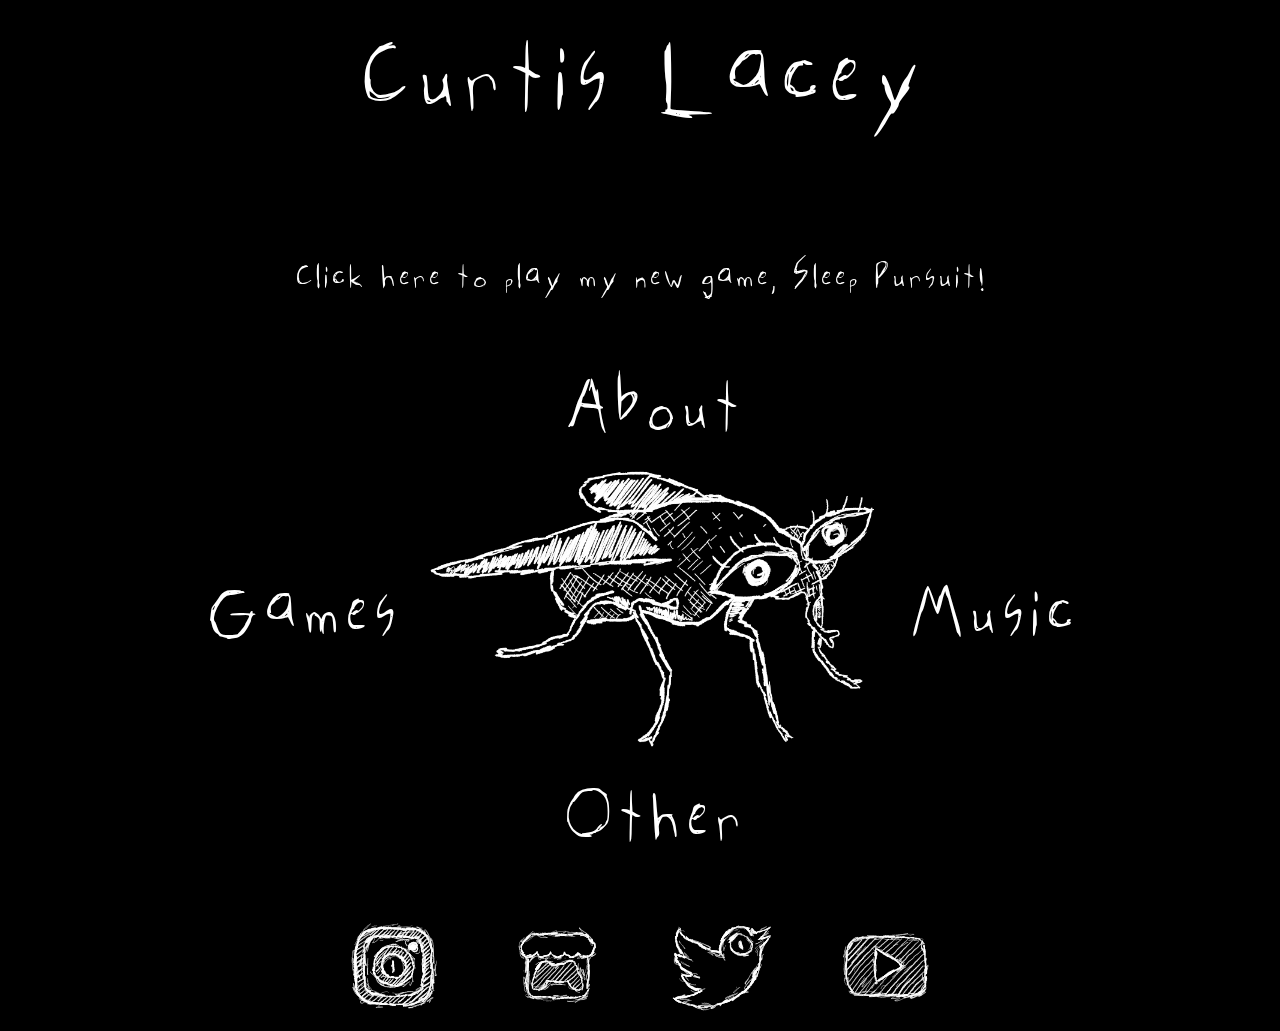
==== index.html @ 81d2e3c0 "Update index.html" ====
<!DOCTYPE html>
<html lang="en">

<head>

    <title>Curtis Lacey</title>

    <style>
        @font-face { 
            font-family: Curtisfont; 
            src: url("fonts/curtisfont-regular-webfont.eot");
            src: url("fonts/curtisfont-regular-webfont.woff") format("woff"),
            url("fonts/curtisfont-regular-webfont.otf") format("opentype"),
            url("fonts/curtisfont-regular-webfont.svg#filename") format("svg");
            font-weight:normal;
            font-style:normal;
        } 
    </style>

    <link rel="stylesheet" href="css/stylesheet.css">

</head>

<body>
    <h1>Curtis Lacey</h1>

    <div class = "bodytext">

      <a style = "font-size: 100%; display: inline;" href="https://curtis-lacey.itch.io/sleep-pursuit" target="_blank">Click here to play my new game, Sleep Pursuit!</a>
      <p> </p>

      <table>
        <tr>
          <th></th>
          <td><a style = "font-size: 200%;" href="about.html" target="_self">About</a></td>
          <th></th>
        </tr>
        <tr>
          <td><a style = "font-size: 200%;" href="games.html" target="_self">Games</a></td>
          <td><img class="shake-image" src="images/grupper.png" alt = "grupper" style = "width: 450px; height: 300px;"></td>
          <td><a style = "font-size: 200%;" href="music.html" target="_self">Music</a></td>
        </tr>
        <tr>
          <th></th>
          <td><a style = "font-size: 200%;" href="other.html" target="_self">Other</a></td>
          <th></th>
        </tr>
      </table>
        
      <br>

        <a href = "https://www.instagram.com/curtislacey01/" style = "display: inline;" target = "_blank"> <img class="img-link" src="images/instagram.png" alt = "instagram"> </a>
        <a href = "https://curtis-lacey.itch.io/" style = "display: inline;" target = "_blank"> <img class="img-link" src="images/itch.png" alt = "itch"> </a>
        <a href = "https://twitter.com/curtislacey01" style = "display: inline;" target = "_blank"> <img class="img-link" src="images/twitter.png" alt = "twitter"> </a>
        <a href = "https://www.youtube.com/channel/UCGuPZBfsCRAYVK1C5scCU-A" style = "display: inline;" target = "_blank"> <img class="img-link" src="images/youtube.png" alt = "youtube"> </a>

    </div>

</body>
</html>
---- css/stylesheet.css ----
h1 {
 font-family: Curtisfont;
 color: white;
 text-align: center;
 font-size: 1000%;
 margin-top: 10px;
 margin-left: 0px;
 margin-right: 0px;
 font-weight: normal;
}

h2 {
    font-family: Curtisfont;
    color: white;
    text-align: center;
    font-size: 200%;
    font-weight: normal;
   }

body {
    background-color: black;
}

table{
    width:50%; 
    margin-left: auto; 
    margin-right: auto;
}


.bodytext {
text-align: center;
color:white;
font-family: Curtisfont;
font-size: 350%;
max-width: 1000px;
margin-left: auto; 
margin-right: auto;
}

.barrier {
    display: block; 
    margin-left: auto; 
    margin-right: auto;
    text-align: center;
    padding-top: 25px;
    padding-bottom: 25px;
}

.imageparent {
    position: relative
}

.imageframe {
    position: absolute;
    top: 0;
    left: 12.5%;
}

#scroll {
    width:1000px;
    height:200px;
    margin:100px auto;
    overflow:auto;
    white-space:nowrap;
    border:2px solid white;
}

#scroll img {
    margin:20px 10px 0 10px;
}

/* Width */
::-webkit-scrollbar {
    width: 10px;
    height: 10px;
  }
  
/* Handle */
  ::-webkit-scrollbar-thumb {
    background: white;
  }

a:link, a:visited {
color: white;
padding-right: 25px;
padding-left: 25px;
text-align: center;
text-decoration: none;
display: block;
}

a:hover, a:active {
    color: rgb(175, 0, 0);
}

.img-link:hover {
    filter: brightness(5%) sepia(100) saturate(100) hue-rotate(25deg);
}

.shake-image:hover {
    animation: shake 0.5s;
    animation-iteration-count: infinite;
}
  
@keyframes shake {
    0% { transform: translate(1px, 1px) rotate(0deg); }
    10% { transform: translate(-1px, -2px) rotate(-1deg); }
    20% { transform: translate(-3px, 0px) rotate(1deg); }
    30% { transform: translate(3px, 2px) rotate(0deg); }
    40% { transform: translate(1px, -1px) rotate(1deg); }
    50% { transform: translate(-1px, 2px) rotate(-1deg); }
    60% { transform: translate(-3px, 1px) rotate(0deg); }
    70% { transform: translate(3px, 1px) rotate(-1deg); }
    80% { transform: translate(-1px, -1px) rotate(1deg); }
    90% { transform: translate(1px, 2px) rotate(0deg); }
    100% { transform: translate(1px, -2px) rotate(-1deg); }
}
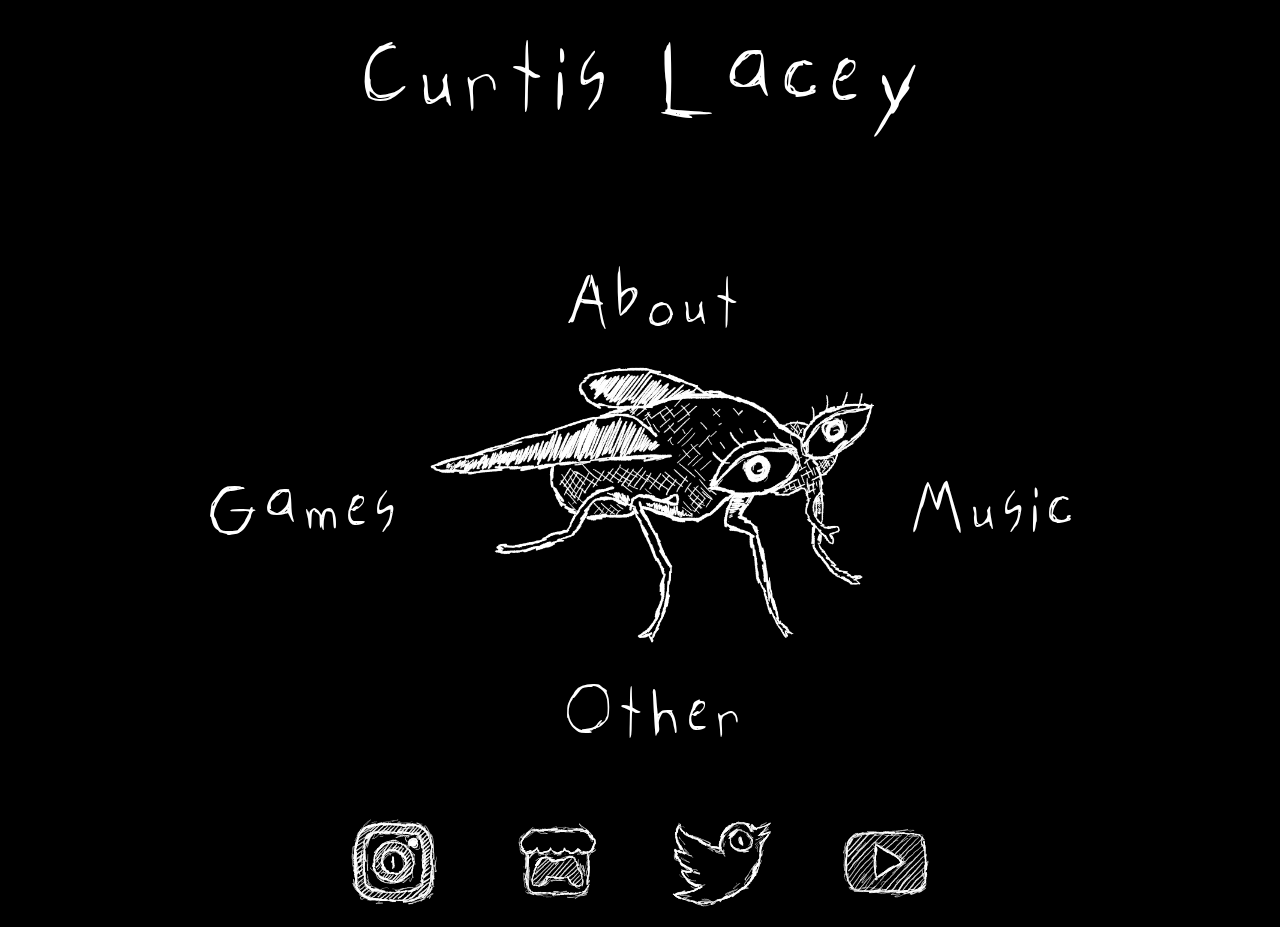
==== commit 83bf5695: "Update index.html" ====
--- a/index.html
+++ b/index.html
@@ -25,9 +25,6 @@
     <h1>Curtis Lacey</h1>
 
     <div class = "bodytext">
-
-      <a style = "font-size: 100%; display: inline;" href="https://curtis-lacey.itch.io/sleep-pursuit" target="_blank">Click here to play my new game, Sleep Pursuit!</a>
-      <p> </p>
 
       <table>
         <tr>
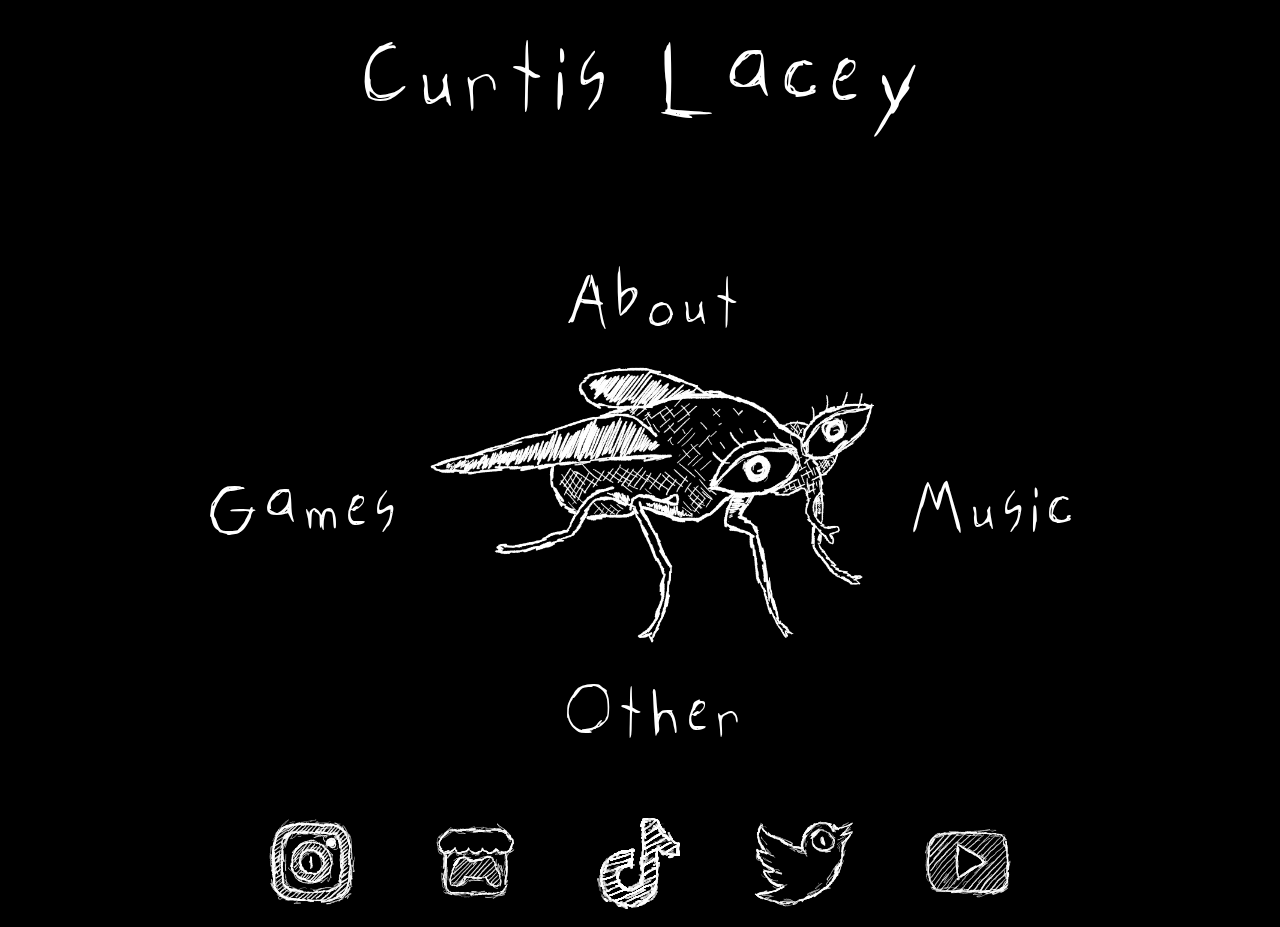
==== commit b942c9cc: "Update index.html" ====
--- a/index.html
+++ b/index.html
@@ -48,6 +48,7 @@
 
         <a href = "https://www.instagram.com/curtislacey01/" style = "display: inline;" target = "_blank"> <img class="img-link" src="images/instagram.png" alt = "instagram"> </a>
         <a href = "https://curtis-lacey.itch.io/" style = "display: inline;" target = "_blank"> <img class="img-link" src="images/itch.png" alt = "itch"> </a>
+        <a href = "https://www.tiktok.com/@curt_creates?is_from_webapp=1&sender_device=pc" style = "display: inline;" target = "_blank"> <img class="img-link" src="images/tiktok.png" alt = "tiktok"> </a>
         <a href = "https://twitter.com/curtislacey01" style = "display: inline;" target = "_blank"> <img class="img-link" src="images/twitter.png" alt = "twitter"> </a>
         <a href = "https://www.youtube.com/channel/UCGuPZBfsCRAYVK1C5scCU-A" style = "display: inline;" target = "_blank"> <img class="img-link" src="images/youtube.png" alt = "youtube"> </a>
 
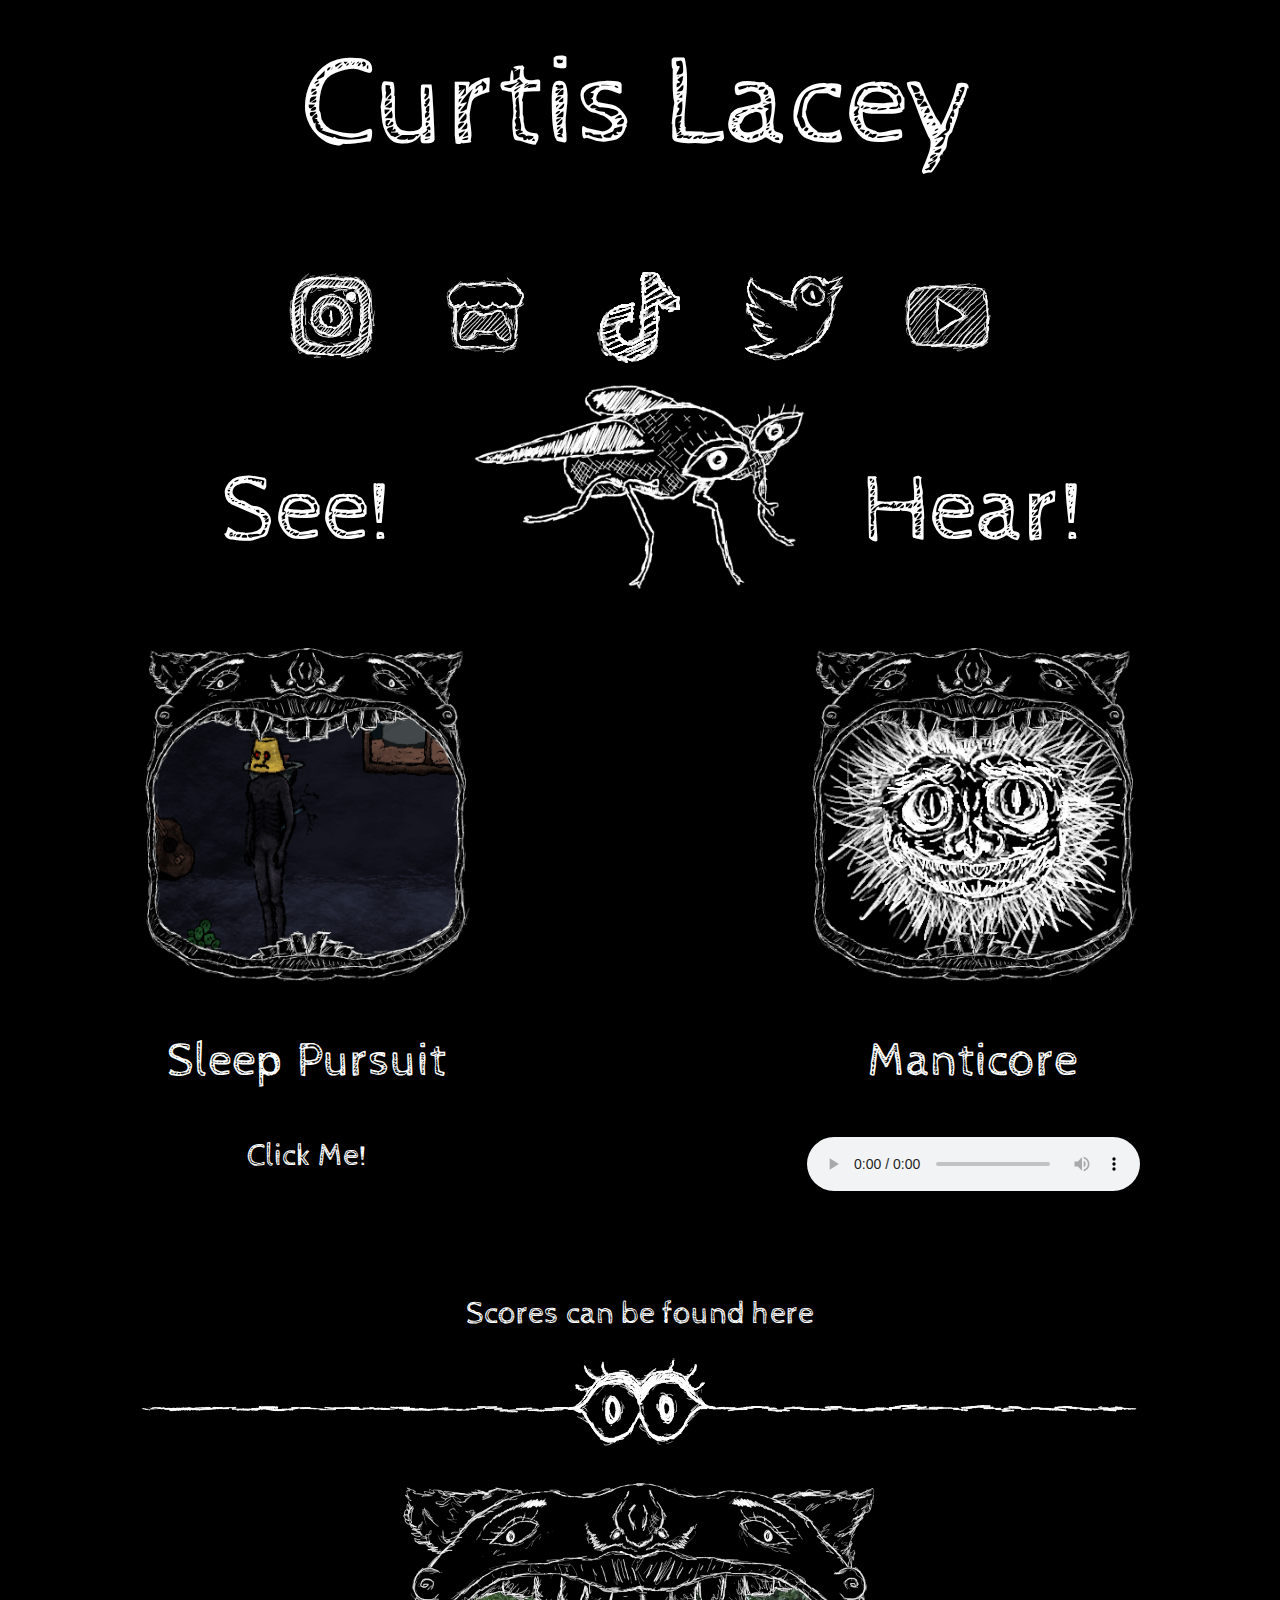
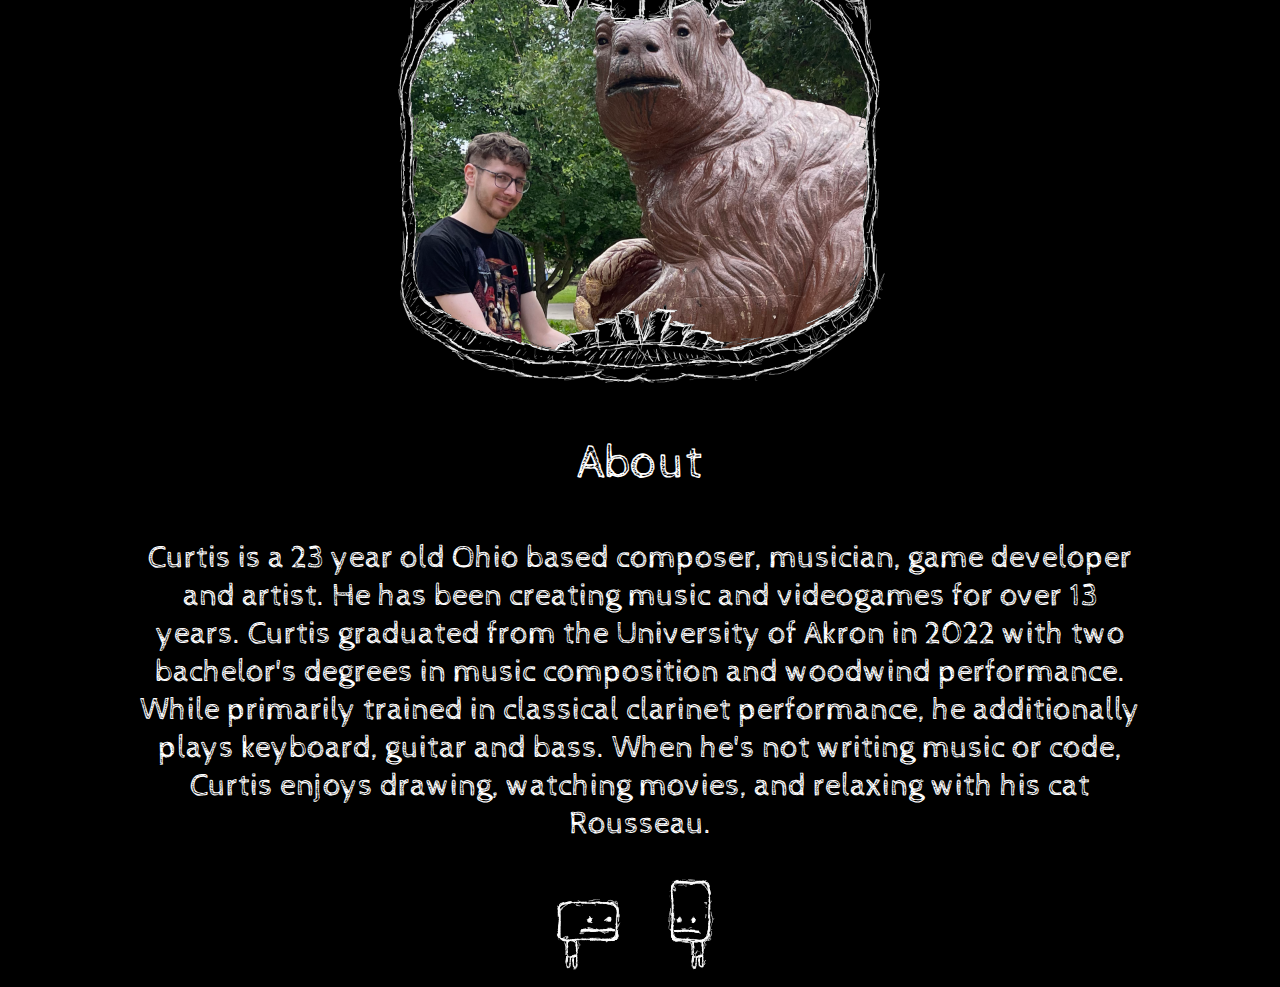
==== commit 8036d6df: "Update index.html" ====
--- a/index.html
+++ b/index.html
@@ -1,58 +1,114 @@
 <!DOCTYPE html>
 <html lang="en">
 
+<link rel="stylesheet" href="css/stylesheet.css"> <!--Style Sheet-->
+<link rel="stylesheet" href="https://fonts.googleapis.com/css?family=Cabin Sketch"> <!--Cabin Sketch Font-->
+
+<style>
+  h1, h2, h3, p{ 
+    font-family: "Cabin Sketch", sans-serif; /* Set Font */
+    text-align: center;
+    color: white;
+  }
+    
+</style>
+
 <head>
-
     <title>Curtis Lacey</title>
-
-    <style>
-        @font-face { 
-            font-family: Curtisfont; 
-            src: url("fonts/curtisfont-regular-webfont.eot");
-            src: url("fonts/curtisfont-regular-webfont.woff") format("woff"),
-            url("fonts/curtisfont-regular-webfont.otf") format("opentype"),
-            url("fonts/curtisfont-regular-webfont.svg#filename") format("svg");
-            font-weight:normal;
-            font-style:normal;
-        } 
-    </style>
-
-    <link rel="stylesheet" href="css/stylesheet.css">
-
 </head>
 
+<header>
+  <h1>Curtis Lacey</h1>
+</header>
+
 <body>
-    <h1>Curtis Lacey</h1>
+  
+  <div class = "bodytext">
+   
+    <!--Links-->
+    <a href = "https://www.instagram.com/curtislacey01/" target = "_blank"> <img class="img-link" src="images/instagram.png" alt = "instagram"> </a>
+    <a href = "https://curtis-lacey.itch.io/" target = "_blank"> <img class="img-link" src="images/itch.png" alt = "itch"> </a>
+    <a href = "https://www.tiktok.com/@curt_creates?is_from_webapp=1&sender_device=pc" target = "_blank"> <img class="img-link" src="images/tiktok.png" alt = "tiktok"> </a>
+    <a href = "https://twitter.com/curtislacey01" target = "_blank"> <img class="img-link" src="images/twitter.png" alt = "twitter"> </a>
+    <a href = "https://www.youtube.com/channel/UCGuPZBfsCRAYVK1C5scCU-A" target = "_blank"> <img class="img-link" src="images/youtube.png" alt = "youtube"> </a>
 
-    <div class = "bodytext">
+    <!--See/Hear-->
+    <div class = "row">
+      <div class = "column">
+        <h2>See!</h2>
 
-      <table>
-        <tr>
-          <th></th>
-          <td><a style = "font-size: 200%;" href="about.html" target="_self">About</a></td>
-          <th></th>
-        </tr>
-        <tr>
-          <td><a style = "font-size: 200%;" href="games.html" target="_self">Games</a></td>
-          <td><img class="shake-image" src="images/grupper.png" alt = "grupper" style = "width: 450px; height: 300px;"></td>
-          <td><a style = "font-size: 200%;" href="music.html" target="_self">Music</a></td>
-        </tr>
-        <tr>
-          <th></th>
-          <td><a style = "font-size: 200%;" href="other.html" target="_self">Other</a></td>
-          <th></th>
-        </tr>
-      </table>
+        <!--Current Game-->
+        <div class = "imageparent">
+          <img src="images/SPScreen2.png" alt = "SP" style = "width: 100%;">
+
+          <div class = "imageframe">
+              <img src="images/frame.png" alt = "frame" style = "width: 100%;">
+          </div>
+        </div>
+
+        <h3>Sleep Pursuit</h3>
+
+        <a style = "display: inline-block;" href="https://curtis-lacey.itch.io/sleep-pursuit" target="_blank">Click Me!</a>
+
+      </div>
+
+      <!--Grupper-->
+      <div class = "column">
+        <div class = "grupper">
+          <img src="images/grupper.png" alt = "grupper" style = "width: 100%;">
+        </div>
+      </div>
+
+      <div class = "column">
+        <h2>Hear!</h2>
+
+        <!--Current Music-->
+        <div class = "imageparent">
+          <img src="images/ManticoreW.png" alt = "Manticore" style = "width: 100%;">
+
+          <div class = "imageframe">
+              <img src="images/frame.png" alt = "frame" style = "width: 100%;">
+          </div>
+        </div>
+
+        <h3>Manticore</h3>
+
+        <audio id = "player" controls>
+          <source src="audio/Manticore Recording.mp3" type="audio/mpeg">
+        </audio>
         
-      <br>
-
-        <a href = "https://www.instagram.com/curtislacey01/" style = "display: inline;" target = "_blank"> <img class="img-link" src="images/instagram.png" alt = "instagram"> </a>
-        <a href = "https://curtis-lacey.itch.io/" style = "display: inline;" target = "_blank"> <img class="img-link" src="images/itch.png" alt = "itch"> </a>
-        <a href = "https://www.tiktok.com/@curt_creates?is_from_webapp=1&sender_device=pc" style = "display: inline;" target = "_blank"> <img class="img-link" src="images/tiktok.png" alt = "tiktok"> </a>
-        <a href = "https://twitter.com/curtislacey01" style = "display: inline;" target = "_blank"> <img class="img-link" src="images/twitter.png" alt = "twitter"> </a>
-        <a href = "https://www.youtube.com/channel/UCGuPZBfsCRAYVK1C5scCU-A" style = "display: inline;" target = "_blank"> <img class="img-link" src="images/youtube.png" alt = "youtube"> </a>
-
+      </div>
     </div>
 
+    <!--Old Stuff-->
+    <a style = "display: block-inline; padding-top: 10%;" href="music.html" target="_self">Scores can be found here</a>
+
+    <div class = "barrier">
+      <img src="images/barrier.png" alt = "barrier" style = "width: 100%;">
+    </div>
+
+    <!--About-->
+    <div class = "imageparent">
+      <img src="images/sloth.png" alt = "me" style = "width: 50%;">
+
+      <div class = "imageframe">
+          <img src="images/frame.png" alt = "frame" style = "width: 50%">
+      </div>
+    </div>
+
+    <h3>About</h3>
+
+    <p>Curtis is a 23 year old Ohio based composer, musician, game developer and artist.
+      He has been creating music and videogames for over 13 years.
+      Curtis graduated from the University of Akron in 2022 with two bachelor's degrees in music composition and woodwind performance.
+      While primarily trained in classical clarinet performance, he additionally plays keyboard, guitar and bass.
+      When he's not writing music or code, Curtis enjoys drawing, watching movies, and relaxing with his cat Rousseau.
+    </p>
+
+    <img src="images/longhead.png" alt = "lh" style = "width: 10%;">
+    <img src="images/tallhead.png" alt = "th" style = "width: 10%;">
+
+  </div>
 </body>
+
 </html>--- a/css/stylesheet.css
+++ b/css/stylesheet.css
@@ -1,45 +1,73 @@
+/*Text Related */
 h1 {
- font-family: Curtisfont;
- color: white;
- text-align: center;
- font-size: 1000%;
- margin-top: 10px;
- margin-left: 0px;
- margin-right: 0px;
- font-weight: normal;
-}
-
+    font-size: 800%;
+    margin-top: 30px;
+    margin-left: 0px;
+    margin-right: 0px;
+    font-weight: normal;
+}
 h2 {
-    font-family: Curtisfont;
-    color: white;
-    text-align: center;
+    font-size: 600%;
+    font-weight: normal;
+}
+h3, th {
+    font-size: 300%;
+    font-weight: normal;
+}
+p {
     font-size: 200%;
     font-weight: normal;
-   }
+}
 
 body {
     background-color: black;
 }
 
-table{
-    width:50%; 
+.bodytext {
+    text-align: center;
+    max-width: 1000px;
     margin-left: auto; 
     margin-right: auto;
 }
 
-
-.bodytext {
-text-align: center;
-color:white;
-font-family: Curtisfont;
-font-size: 350%;
-max-width: 1000px;
-margin-left: auto; 
-margin-right: auto;
+#player {
+    width: 100%;
+}
+
+/*Columns*/
+.column {
+    float: left;
+    width: 33.33%;
+  }
+  
+/* Clear floats after the columns */
+.row:after {
+    content: "";
+    display: table;
+    clear: both;
+}
+
+
+/*Image Related*/
+.grupper{
+    display: block;
+    margin-left: auto;
+    margin-right: auto;
+}
+
+.img-link {
+    width: 100px;
+    height: 100px;
+    display: inline-flex;
+}
+
+table {
+    margin-left: auto; 
+    margin-right: auto;
 }
 
 .barrier {
-    display: block; 
+    display: flex; 
     margin-left: auto; 
     margin-right: auto;
     text-align: center;
@@ -48,46 +76,26 @@
 }
 
 .imageparent {
-    position: relative
+    position: relative;
 }
 
 .imageframe {
     position: absolute;
     top: 0;
-    left: 12.5%;
-}
-
-#scroll {
-    width:1000px;
-    height:200px;
-    margin:100px auto;
-    overflow:auto;
-    white-space:nowrap;
-    border:2px solid white;
-}
-
-#scroll img {
-    margin:20px 10px 0 10px;
-}
-
-/* Width */
-::-webkit-scrollbar {
-    width: 10px;
-    height: 10px;
-  }
-  
-/* Handle */
-  ::-webkit-scrollbar-thumb {
-    background: white;
-  }
-
-a:link, a:visited {
-color: white;
-padding-right: 25px;
-padding-left: 25px;
-text-align: center;
-text-decoration: none;
-display: block;
+    left: 0;
+    right: 0;
+    bottom: 0;
+}
+
+  a:link, a:visited {
+    font-family: "Cabin Sketch", sans-serif;
+    font-size: 200%;
+    color: white;
+    padding-right: 25px;
+    padding-left: 25px;
+    text-align: center;
+    text-decoration: none;
+    display: inline-block;
 }
 
 a:hover, a:active {
@@ -98,6 +106,100 @@
     filter: brightness(5%) sepia(100) saturate(100) hue-rotate(25deg);
 }
 
+/*Media Queries*/
+
+/* On screens that are 1920px wide or less*/
+@media screen and (max-width: 1920px){
+	
+}
+
+/* On screens that are 1000px wide or less*/
+@media screen and (max-width: 1000px){
+    h1 {
+        font-size: 600%;
+    }
+    h2 {
+        font-size: 400%;
+    }
+    h3, th {
+        font-size: 200%;
+    }
+    p {
+        font-size: 150%;
+    }
+    a:link, a:visited {
+        font-size: 150%;
+    }
+    .bodytext {
+        max-width: 700px;
+    }
+    .img-link {
+        width: 75px;
+        height: 75px;
+    }
+    #player {
+        width: 75%;
+    }
+}
+
+/* On screens that are 700px wide or less*/
+@media screen and (max-width: 700px){
+	h1 {
+        font-size: 400%;
+    }
+    h2 {
+        font-size: 200%;
+    }
+    h3, th {
+        font-size: 150%;
+    }
+    p {
+        font-size: 125%;
+    }
+    a:link, a:visited {
+        font-size: 125%;
+    }
+    .bodytext {
+        max-width: 500px;
+    }
+    .img-link {
+        width: 75px;
+        height: 75px;
+    }
+    #player {
+        width: 60%;
+    }
+}
+/* On screens that are 500px wide or less*/
+@media screen and (max-width: 500px){
+	h1 {
+        font-size: 200%;
+    }
+    h2 {
+        font-size: 150%;
+    }
+    h3, th {
+        font-size: 125%;
+    }
+    p {
+        font-size: 100%;
+    }
+    a:link, a:visited {
+        font-size: 100%;
+    }
+    .bodytext {
+        max-width: 300px;
+    }
+    .img-link {
+        width: 40px;
+        height: 40px;
+    }
+    #player {
+        width: 50%;
+    }
+}
+
+/*
 .shake-image:hover {
     animation: shake 0.5s;
     animation-iteration-count: infinite;
@@ -115,4 +217,30 @@
     80% { transform: translate(-1px, -1px) rotate(1deg); }
     90% { transform: translate(1px, 2px) rotate(0deg); }
     100% { transform: translate(1px, -2px) rotate(-1deg); }
-}+}
+
+#scroll {
+    width:1000px;
+    height:200px;
+    margin:100px auto;
+    overflow:auto;
+    white-space:nowrap;
+    border:2px solid white;
+}
+
+#scroll img {
+    margin:20px 10px 0 10px;
+}
+
+ /* Width 
+::-webkit-scrollbar {
+    width: 10px;
+    height: 10px;
+  }
+  
+/* Handle 
+  ::-webkit-scrollbar-thumb {
+    background: white;
+  }
+
+  */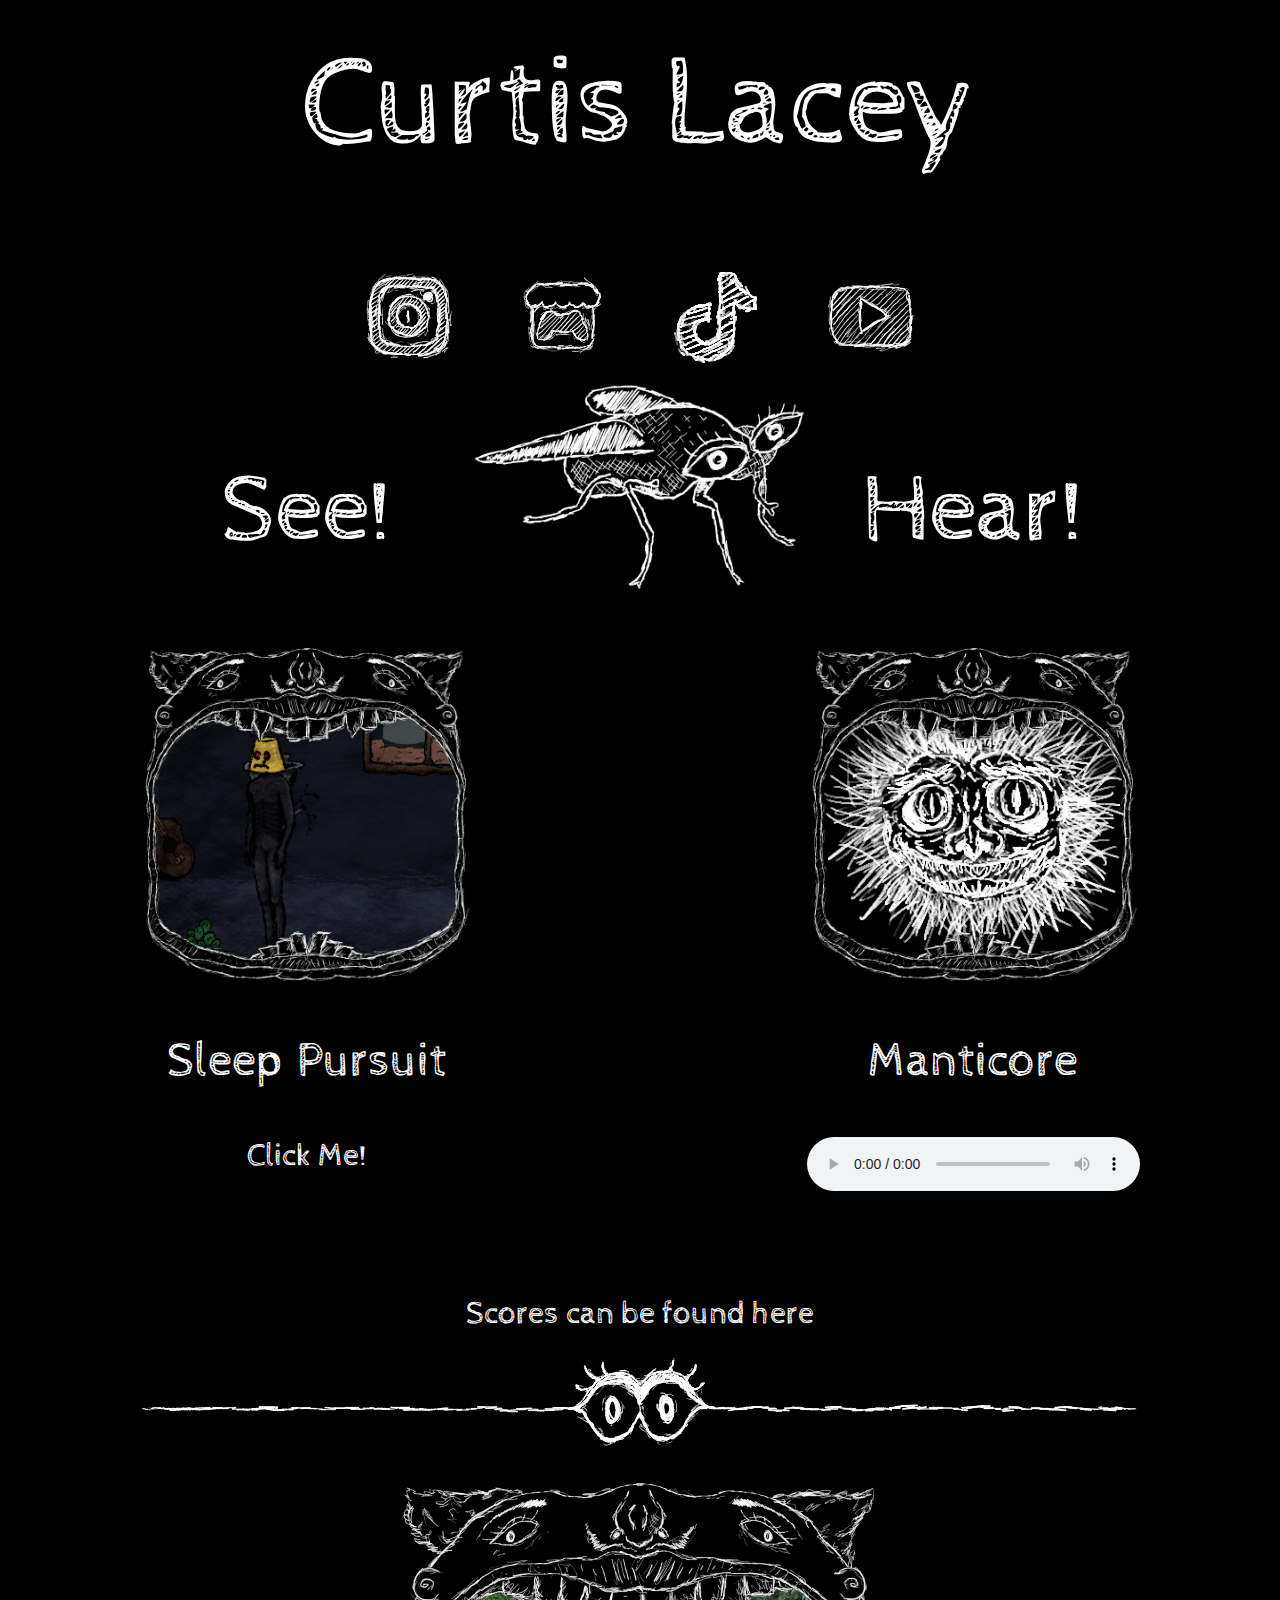
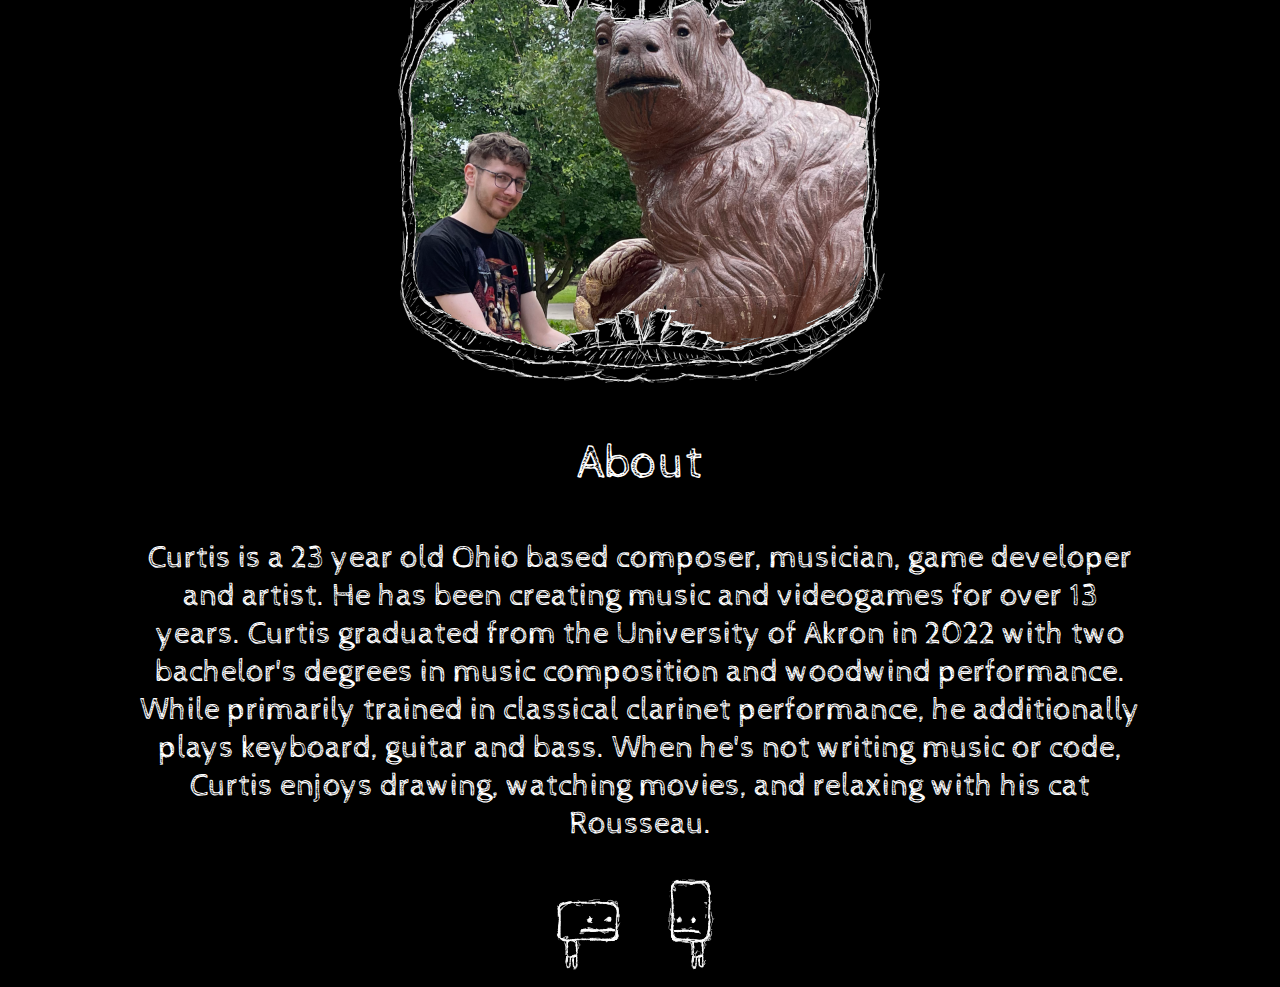
==== commit 310896a3: "Update index.html" ====
--- a/index.html
+++ b/index.html
@@ -29,7 +29,6 @@
     <a href = "https://www.instagram.com/curtislacey01/" target = "_blank"> <img class="img-link" src="images/instagram.png" alt = "instagram"> </a>
     <a href = "https://curtis-lacey.itch.io/" target = "_blank"> <img class="img-link" src="images/itch.png" alt = "itch"> </a>
     <a href = "https://www.tiktok.com/@curt_creates?is_from_webapp=1&sender_device=pc" target = "_blank"> <img class="img-link" src="images/tiktok.png" alt = "tiktok"> </a>
-    <a href = "https://twitter.com/curtislacey01" target = "_blank"> <img class="img-link" src="images/twitter.png" alt = "twitter"> </a>
     <a href = "https://www.youtube.com/channel/UCGuPZBfsCRAYVK1C5scCU-A" target = "_blank"> <img class="img-link" src="images/youtube.png" alt = "youtube"> </a>
 
     <!--See/Hear-->
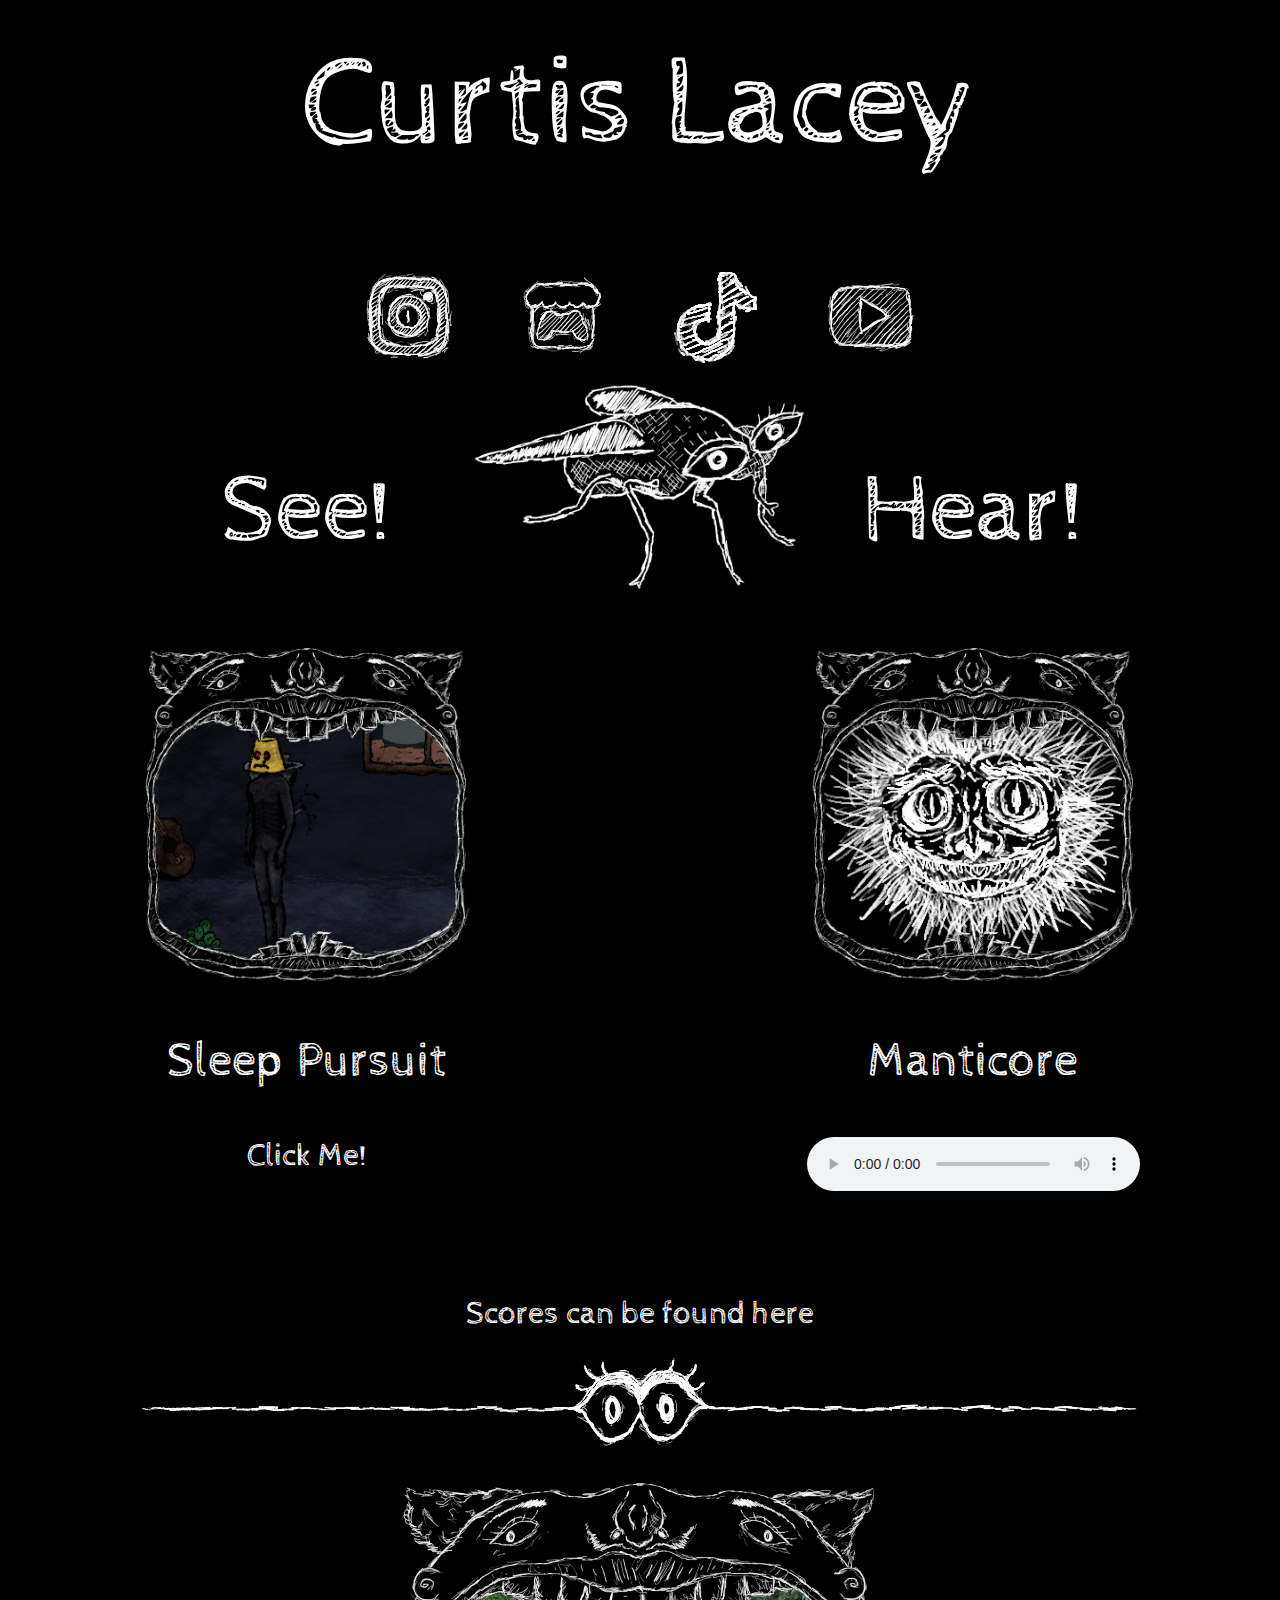
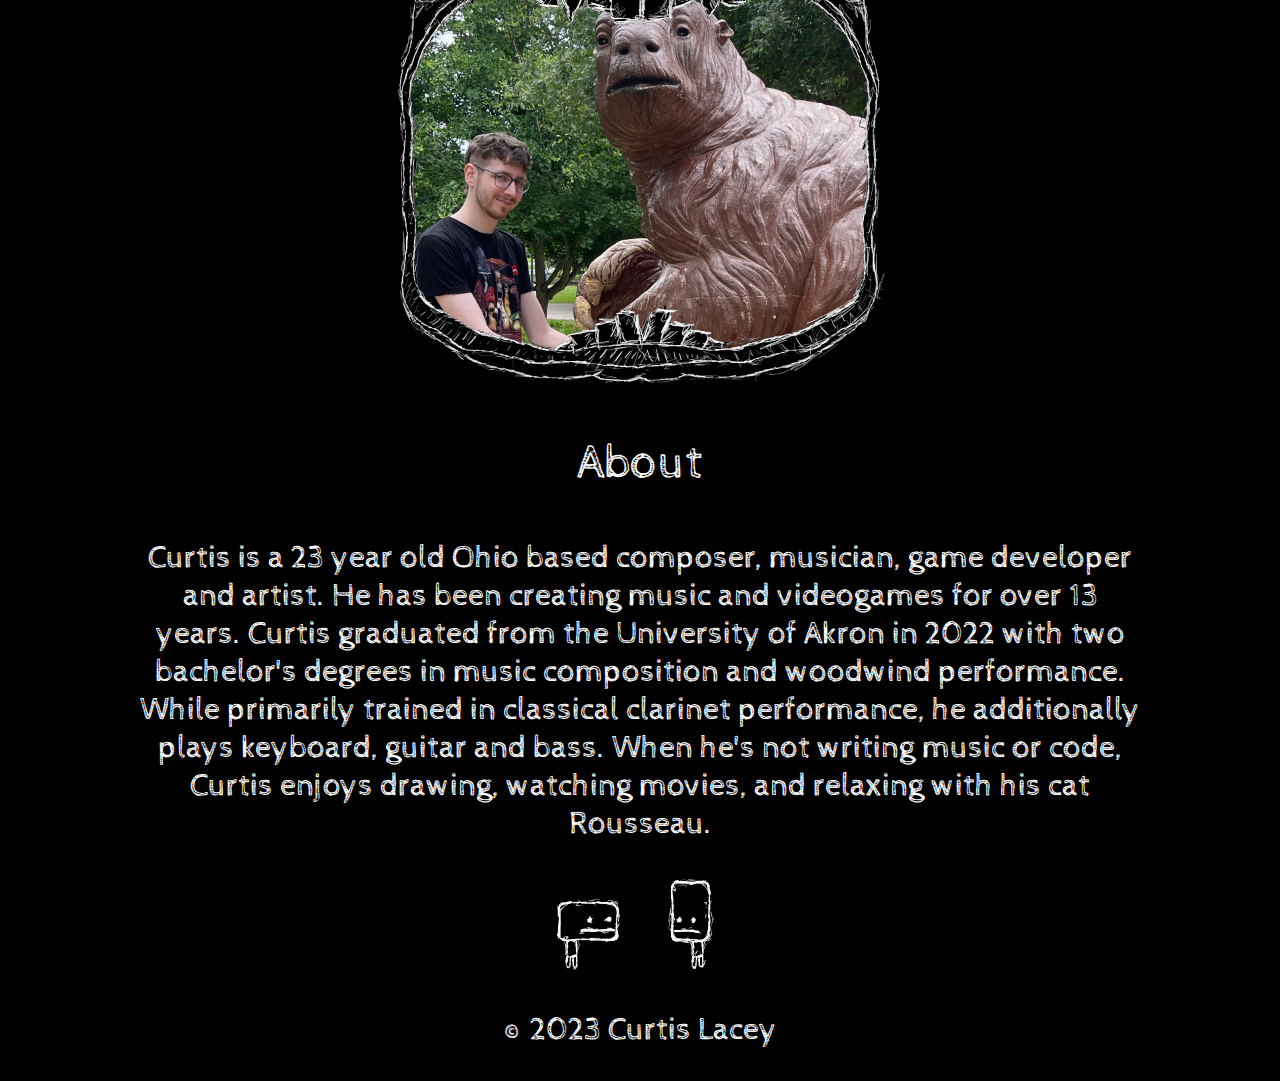
==== commit aaea707b: "Update index.html" ====
--- a/index.html
+++ b/index.html
@@ -110,4 +110,8 @@
   </div>
 </body>
 
+<footer>
+  <p>&#169 2023 Curtis Lacey</p>
+</footer>
+
 </html>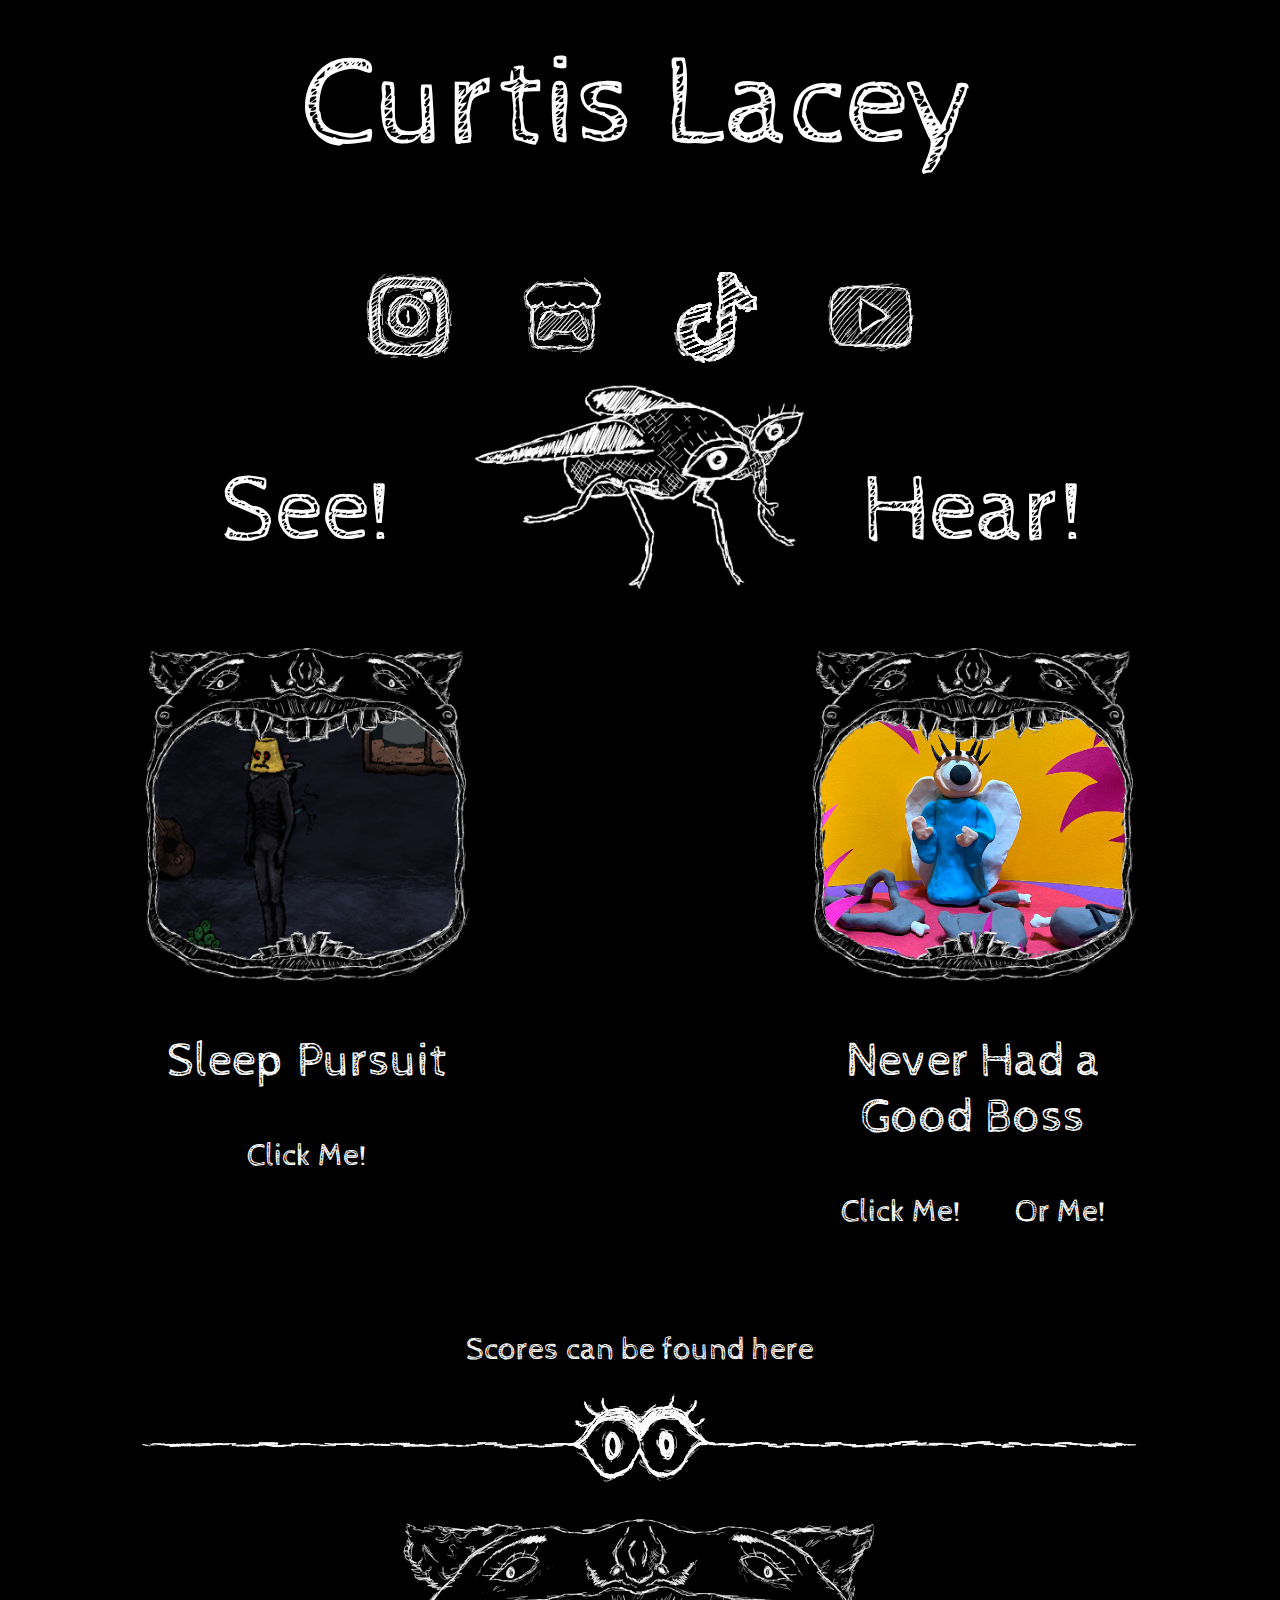
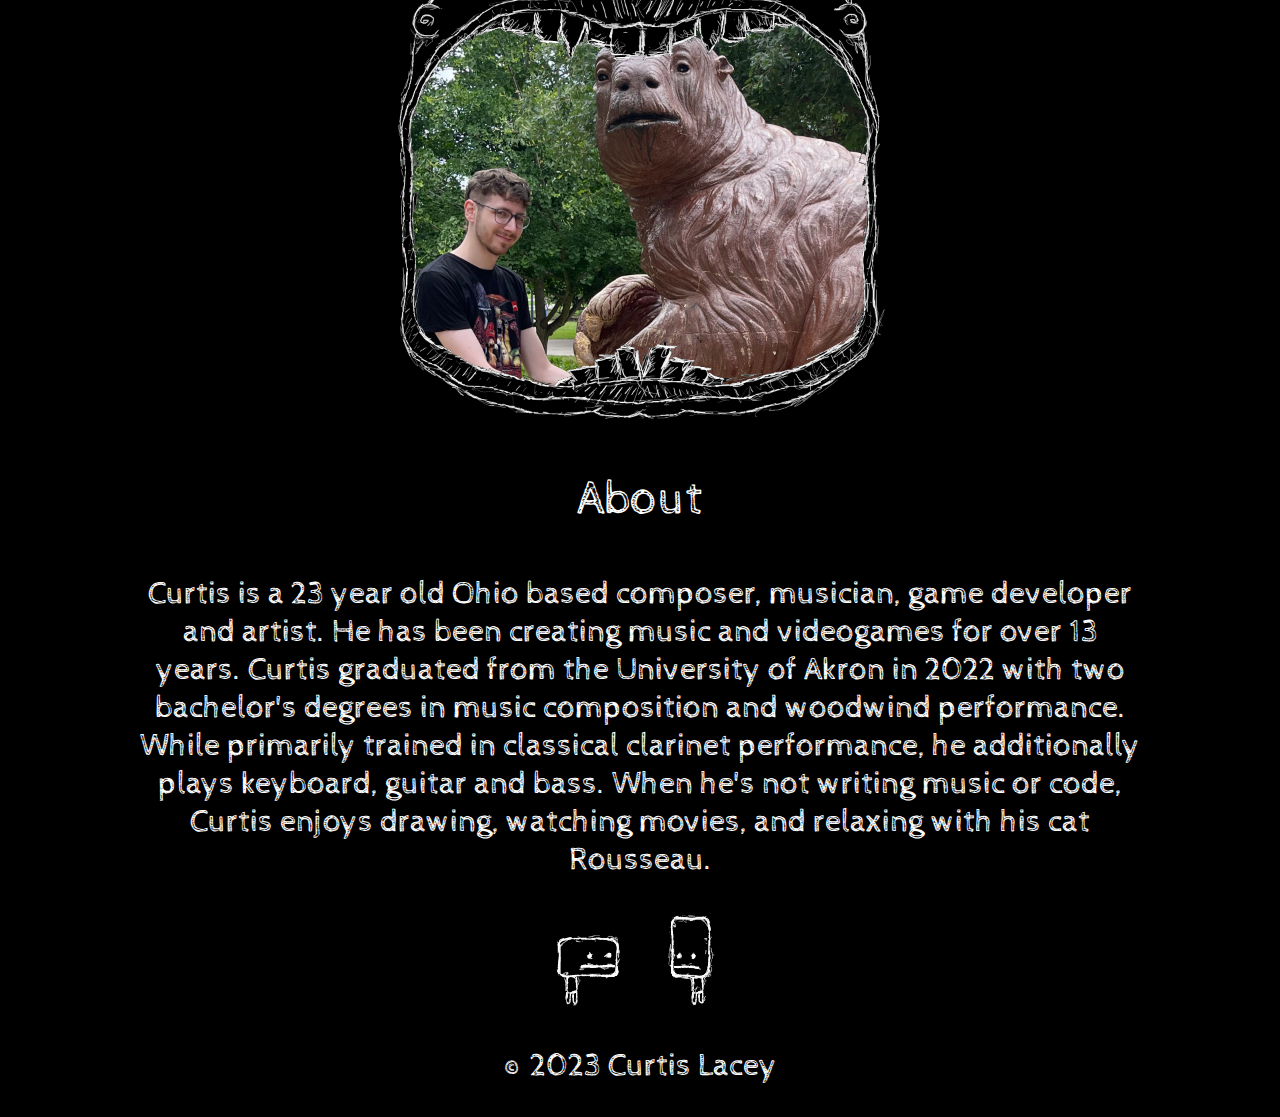
==== commit 84f313be: "NHAGB" ====
--- a/index.html
+++ b/index.html
@@ -63,18 +63,17 @@
 
         <!--Current Music-->
         <div class = "imageparent">
-          <img src="images/ManticoreW.png" alt = "Manticore" style = "width: 100%;">
+          <img src="images/NHAGB Cover Official 2.5.jpg" alt = "Never Had a Good Boss" style = "width: 100%;">
 
           <div class = "imageframe">
               <img src="images/frame.png" alt = "frame" style = "width: 100%;">
           </div>
         </div>
 
-        <h3>Manticore</h3>
+        <h3>Never Had a Good Boss</h3>
 
-        <audio id = "player" controls>
-          <source src="audio/Manticore Recording.mp3" type="audio/mpeg">
-        </audio>
+        <a style = "display: inline-block;" href="https://open.spotify.com/artist/19SpQ62oTtMkJdNAhpzNgH" target="_blank">Click Me!</a>
+        <a style = "display: inline-block;" href="https://combwalker.bandcamp.com" target="_blank">Or Me!</a>
         
       </div>
     </div>
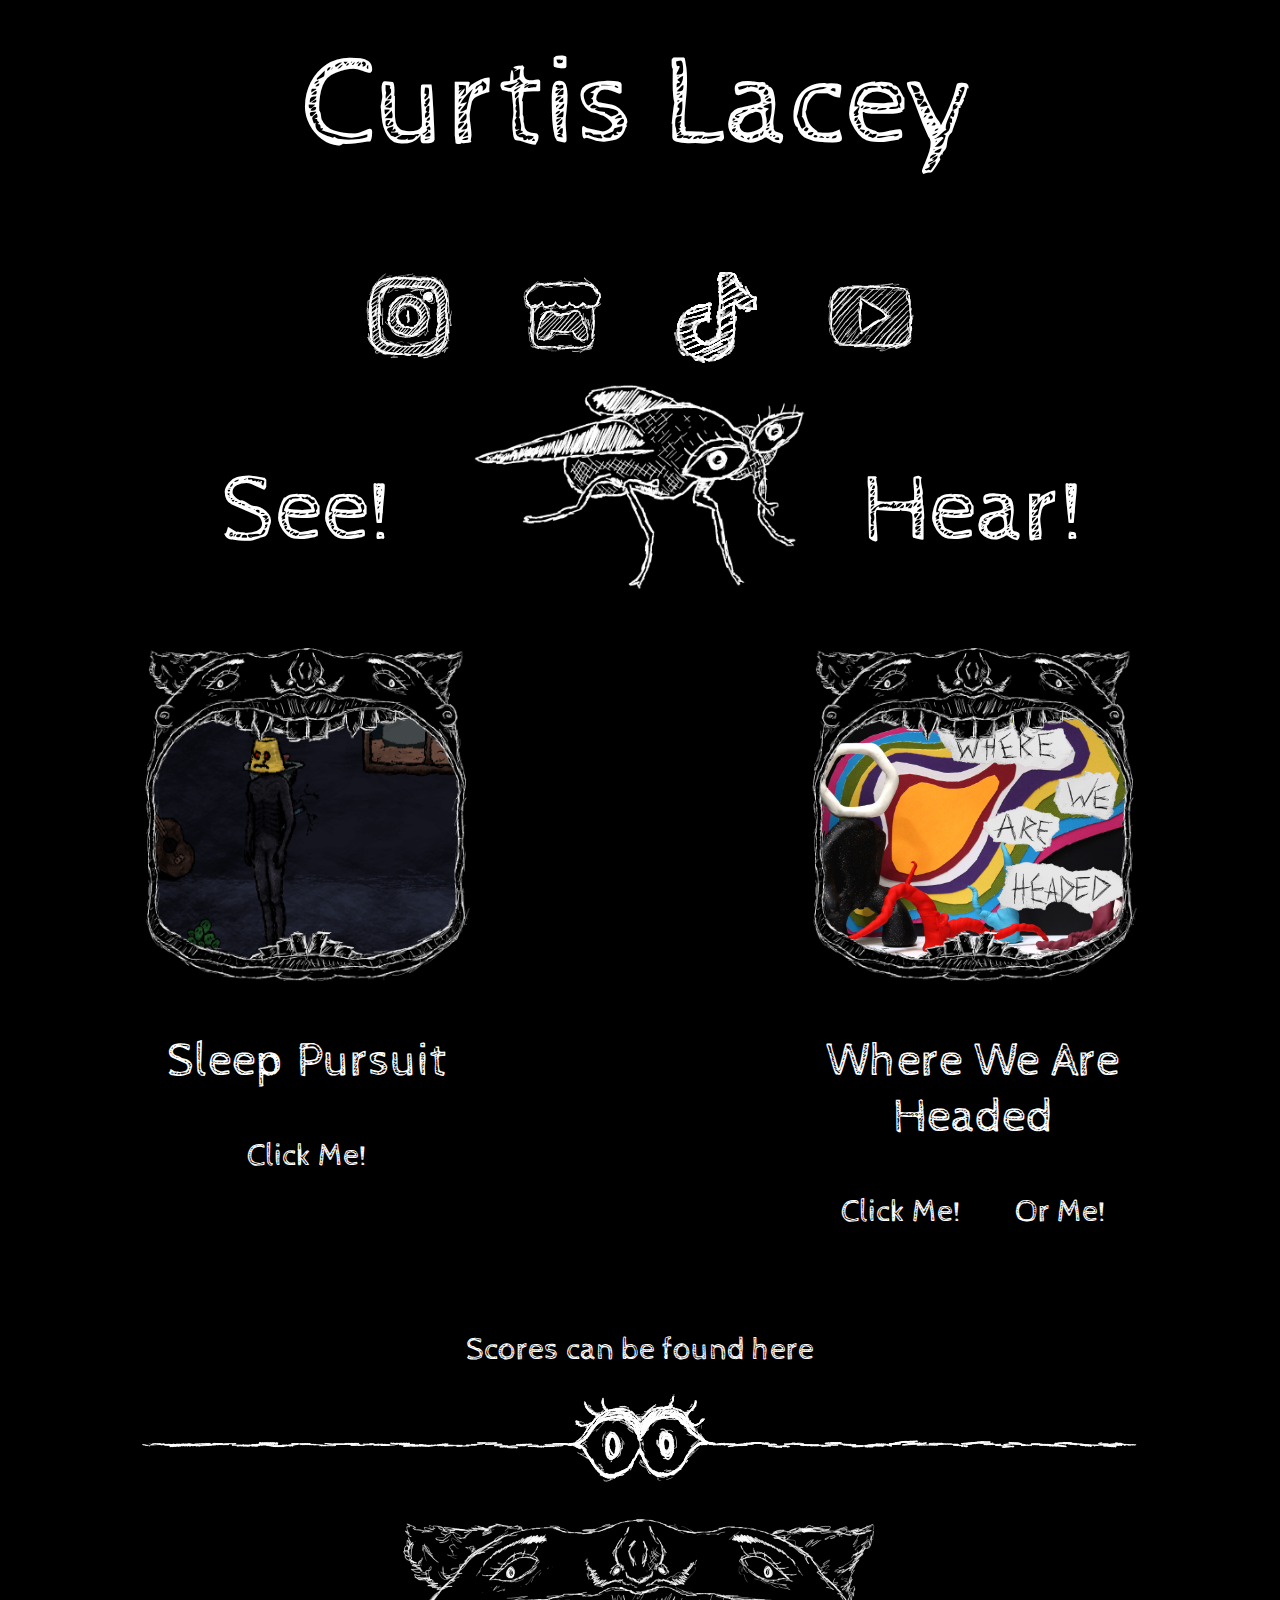
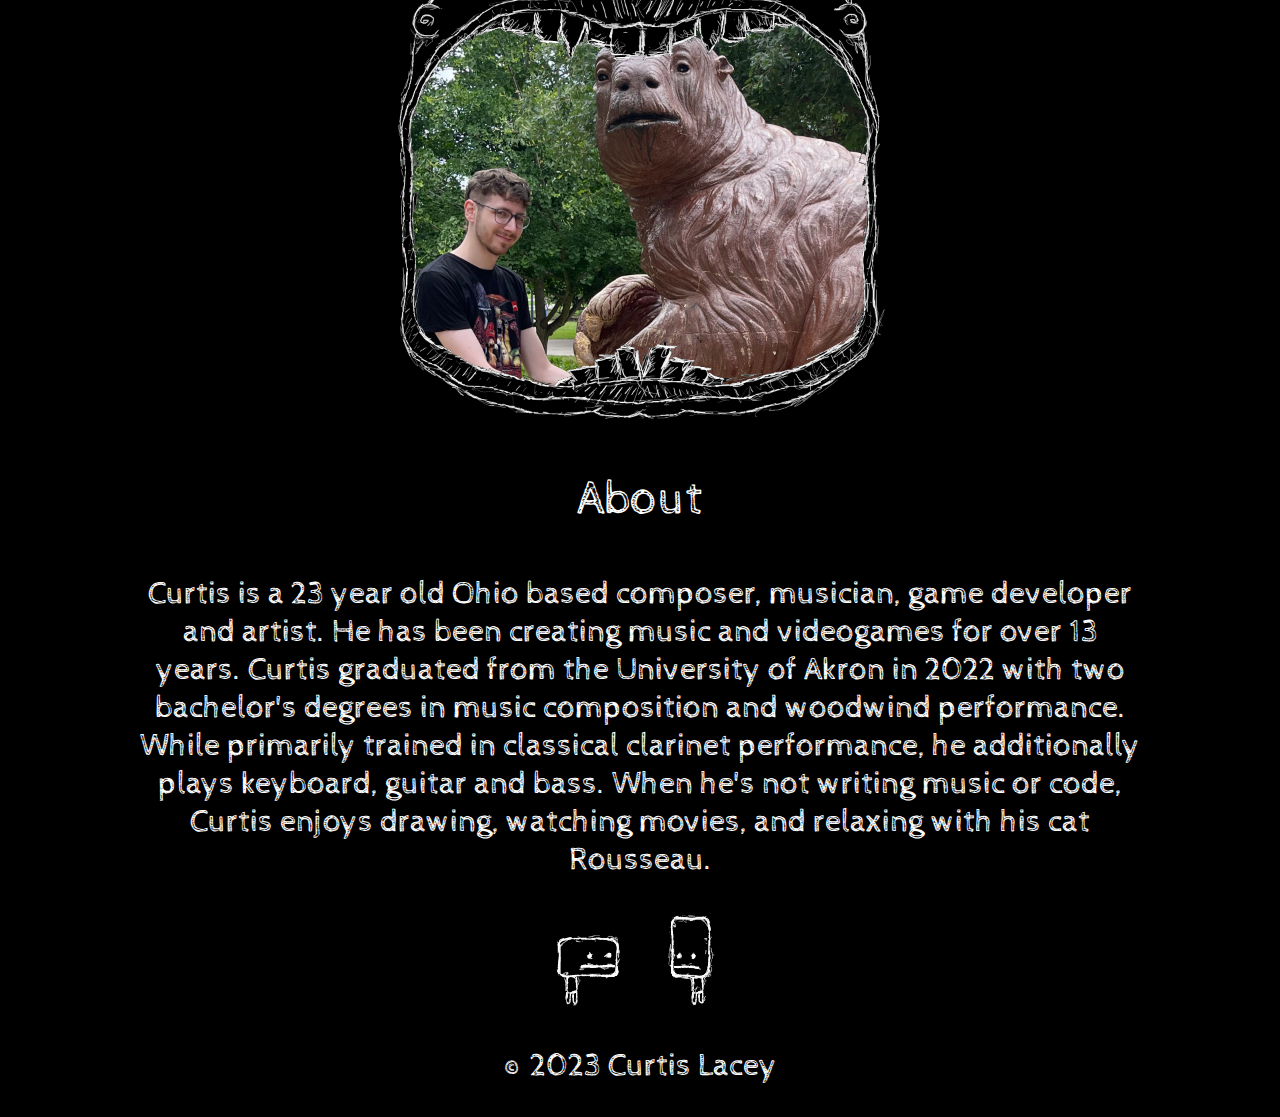
==== commit e321e910: "WWAH" ====
--- a/index.html
+++ b/index.html
@@ -63,14 +63,14 @@
 
         <!--Current Music-->
         <div class = "imageparent">
-          <img src="images/NHAGB Cover Official 2.5.jpg" alt = "Never Had a Good Boss" style = "width: 100%;">
+          <img src="images/CoverMain2_Title.jpg" alt = "Where We Are Headed" style = "width: 100%;">
 
           <div class = "imageframe">
               <img src="images/frame.png" alt = "frame" style = "width: 100%;">
           </div>
         </div>
 
-        <h3>Never Had a Good Boss</h3>
+        <h3>Where We Are Headed</h3>
 
         <a style = "display: inline-block;" href="https://open.spotify.com/artist/19SpQ62oTtMkJdNAhpzNgH" target="_blank">Click Me!</a>
         <a style = "display: inline-block;" href="https://combwalker.bandcamp.com" target="_blank">Or Me!</a>
